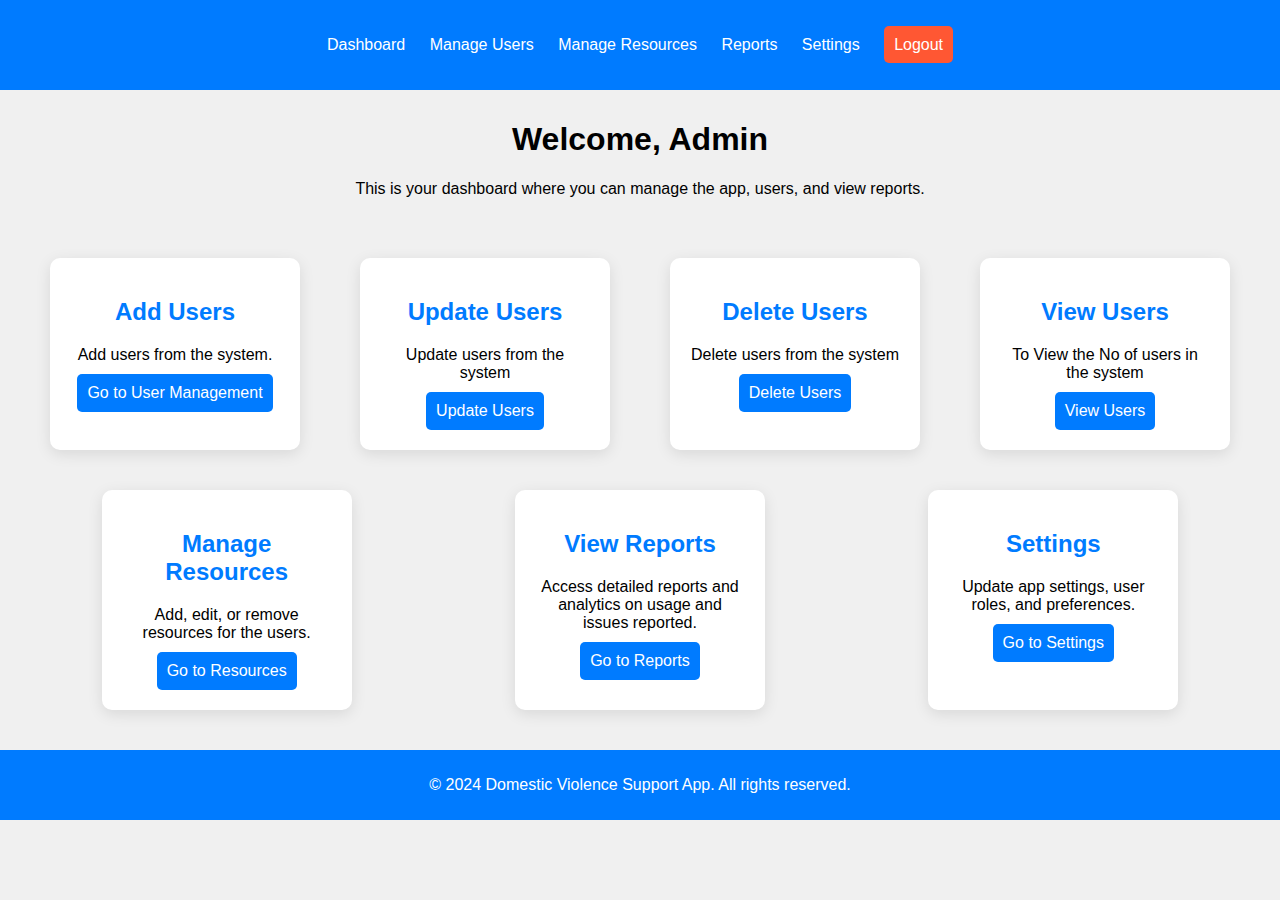
==== adminhome.html @ 9801a0f6 "Saving my website" ====
<!DOCTYPE html>
<html lang="en">
<head>
    <meta charset="UTF-8">
    <meta name="viewport" content="width=device-width, initial-scale=1.0">
    <title>Admin Dashboard - Domestic Violence Support App</title>
    <link rel="stylesheet" href="css1/adminhome.css">
</head>
<body>
    <header>
        <nav>
            <ul>
                <li><a href="admin-home.html">Dashboard</a></li>
                <li><a href="manage-users.html">Manage Users</a></li>
                <li><a href="manage-resources.html">Manage Resources</a></li>
                <li><a href="reports.html">Reports</a></li>
                <li><a href="settings.html">Settings</a></li>
                <li><a href="login.html" class="button">Logout</a></li>
            </ul>
        </nav>
    </header>

    <main>
        <section class="admin-welcome">
            <h1>Welcome, Admin</h1>
            <p>This is your dashboard where you can manage the app, users, and view reports.</p>
        </section>

        <section class="admin-options">
            <div class="option">
                <h2>Add Users</h2>
                <p>Add users from the system.</p>
                <a href="manage-users.html" class="button">Go to User Management</a>
            </div>
           
            <div class="option">
                <h2>Update Users</h2>
                <p>Update users from the system</p>
                <a href="update-users.html" class="button">Update Users</a>
            </div>

            <div class="option">
                <h2>Delete Users</h2>
                <p>Delete users from the system</p>
                <a href="delete-users.html" class="button">Delete Users</a>
            </div>
            
            <div class="option">
                <h2>View Users</h2>
                <p>To View the No of users in the system</p>
                <a href="view-users.html" class="button">View Users</a>
            </div>
            <div class="option">
                <h2>Manage Resources</h2>
                <p>Add, edit, or remove resources for the users.</p>
                <a href="manage-resources.html" class="button">Go to Resources</a>
            </div>
            
            <div class="option">
                <h2>View Reports</h2>
                <p>Access detailed reports and analytics on usage and issues reported.</p>
                <a href="reports.html" class="button">Go to Reports</a>
            </div>
            
            <div class="option">
                <h2>Settings</h2>
                <p>Update app settings, user roles, and preferences.</p>
                <a href="settings.html" class="button">Go to Settings</a>
            </div>
        </section>
    </main>

    <footer>
        <p>&copy; 2024 Domestic Violence Support App. All rights reserved.</p>
    </footer>
    
</body>
</html>
---- css1/adminhome.css ----
* {
    box-sizing: border-box;
}

body {
    font-family: Arial, sans-serif;
    margin: 0;
    padding: 0;
    background-color: #f0f0f0;
}

header {
    background-color: #007BFF;
    color: white;
    padding: 20px;
    text-align: center;
    position: fixed;
    width: 100%;
    top: 0;
    z-index: 10;
}

nav ul {
    list-style-type: none;
    padding: 0;
}

nav ul li {
    display: inline;
    margin: 0 10px;
}

nav ul li a {
    color: white;
    text-decoration: none;
}

nav ul li a.button {
    background-color: #FF5733;
    padding: 10px;
    border-radius: 5px;
}

main {
    margin-top: 80px;
    padding: 20px;
}

.admin-welcome {
    text-align: center;
    margin-bottom: 40px;
}

.admin-options {
    display: flex;
    justify-content: space-around;
    flex-wrap: wrap;
}

.option {
    background-color: white;
    padding: 20px;
    border-radius: 10px;
    box-shadow: 0 4px 15px rgba(0, 0, 0, 0.1);
    width: 250px;
    margin: 20px;
    text-align: center;
}

.option h2 {
    color: #007BFF;
}

.option p {
    margin: 10px 0;
}

.option a.button {
    background-color: #007BFF;
    color: white;
    padding: 10px;
    border-radius: 5px;
    text-decoration: none;
    display: inline-block;
    transition: background-color 0.3s;
}

.option a.button:hover {
    background-color: #0056b3;
}

footer {
    background-color: #007BFF;
    color: white;
    text-align: center;
    padding: 10px;
    bottom: 0;
    width: 100%;
}
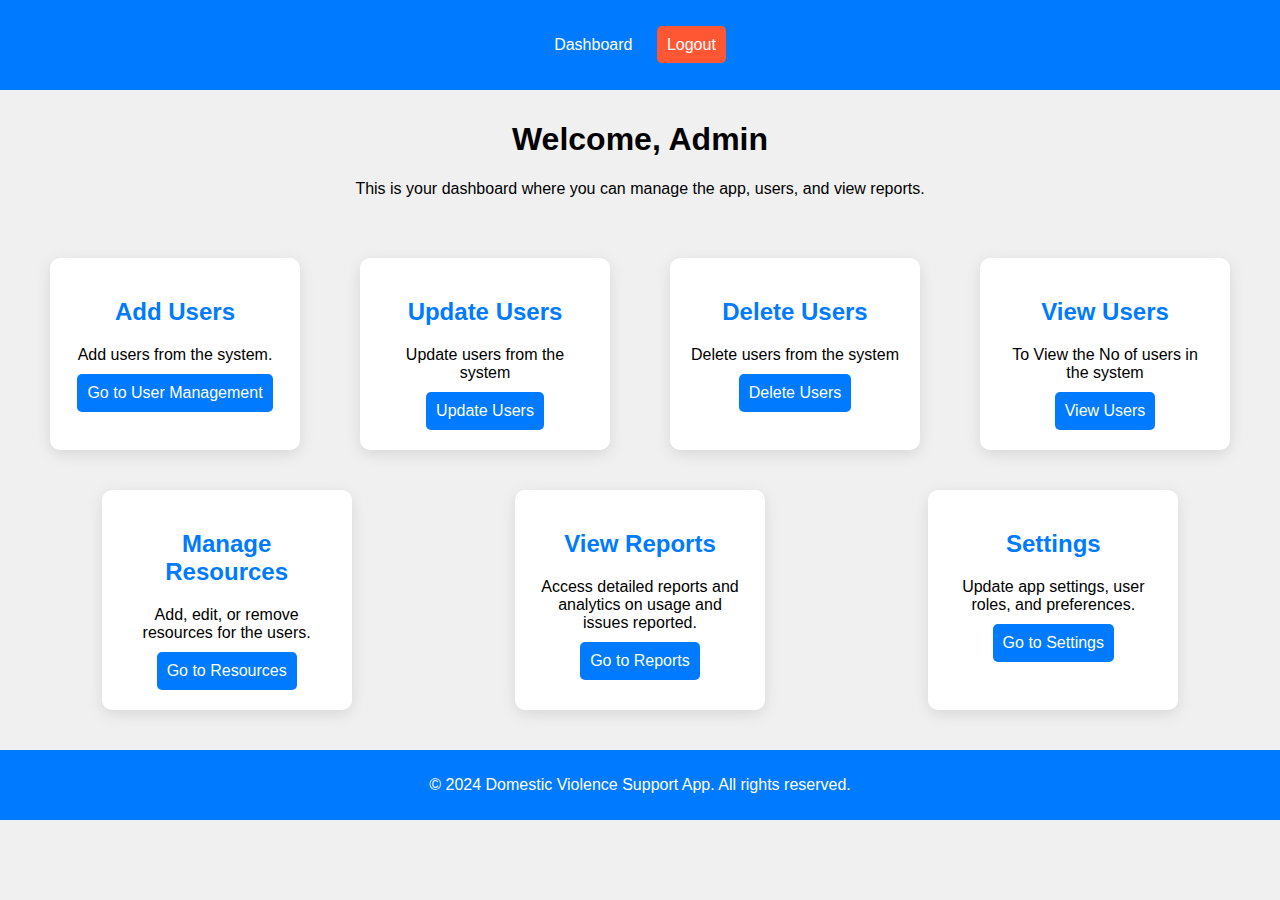
==== commit 309c36ab: "commit" ====
--- a/adminhome.html
+++ b/adminhome.html
@@ -11,10 +11,6 @@
         <nav>
             <ul>
                 <li><a href="admin-home.html">Dashboard</a></li>
-                <li><a href="manage-users.html">Manage Users</a></li>
-                <li><a href="manage-resources.html">Manage Resources</a></li>
-                <li><a href="reports.html">Reports</a></li>
-                <li><a href="settings.html">Settings</a></li>
                 <li><a href="login.html" class="button">Logout</a></li>
             </ul>
         </nav>
